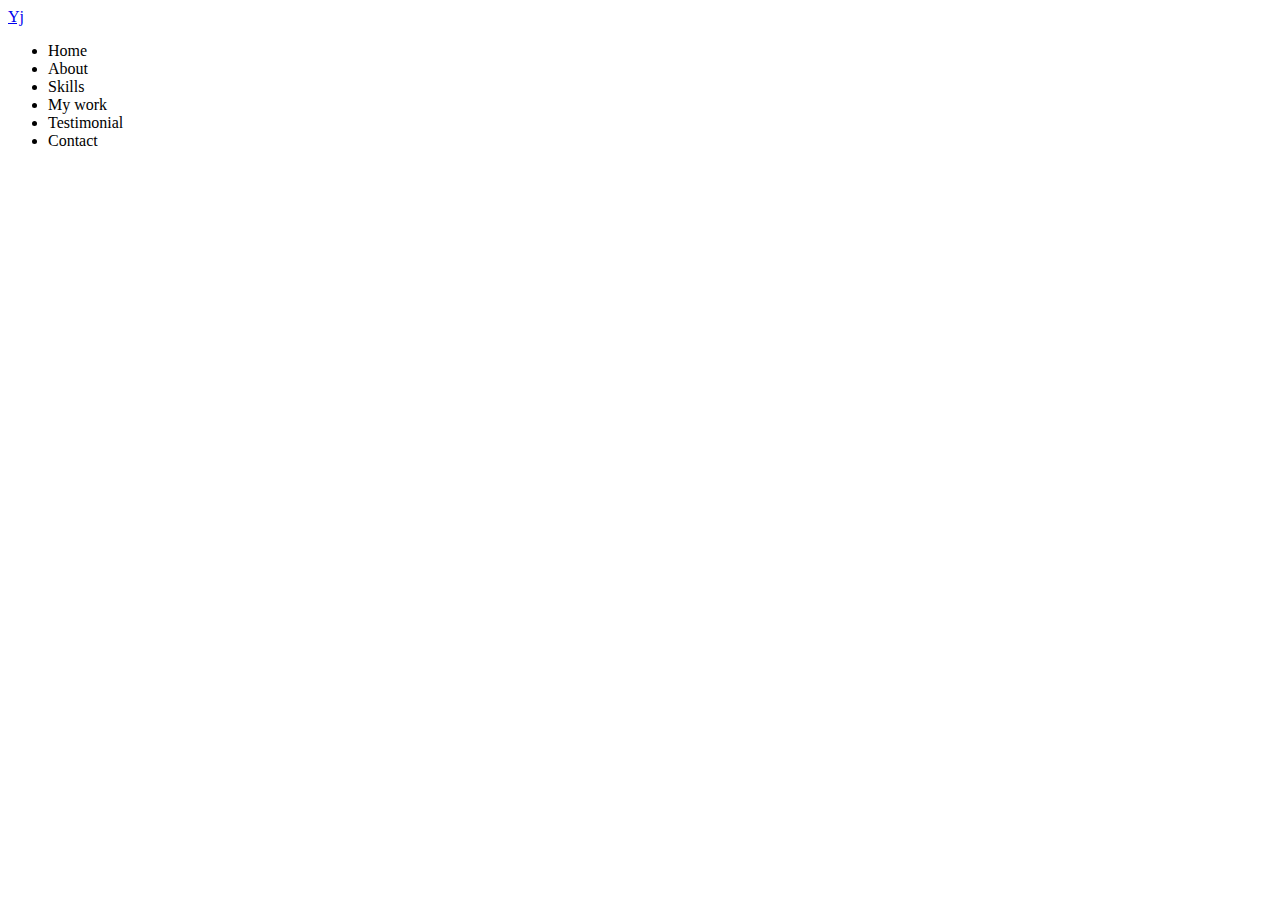
==== index2.html @ c0661dc7 "HTML : navbar" ====
<!DOCTYPE html>
<html lang="en">
  <head>
    <meta charset="UTF-8" />
    <meta name="viewport" content="width=device-width, initial-scale=1.0" />
    <title>Document</title>
  </head>
  <body>
    <!-- Navbar -->
    <nav id="id=navbar">
      <div class="navbar__logo"></div>
      <i class="a.jpg"></i>
      <a href="#">Yj</a>
      <ul class="navbar__menu">
        <li class="navbar__menu__item">Home</li>
        <li class="navbar__menu__item">About</li>
        <li class="navbar__menu__item">Skills</li>
        <li class="navbar__menu__item">My work</li>
        <li class="navbar__menu__item">Testimonial</li>
        <li class="navbar__menu__item">Contact</li>
      </ul>
    </nav>
    <!--  About -->
    <section id="About"></section>
    <!-- Skills -->
    <section id="skills"></section>
    <!-- Work -->
    <section id="work"></section>
    <!-- Testimaonials -->
    <section id="testimonials"></section>
    <!-- Contact -->
    <section id="contact"></section>
  </body>
</html>
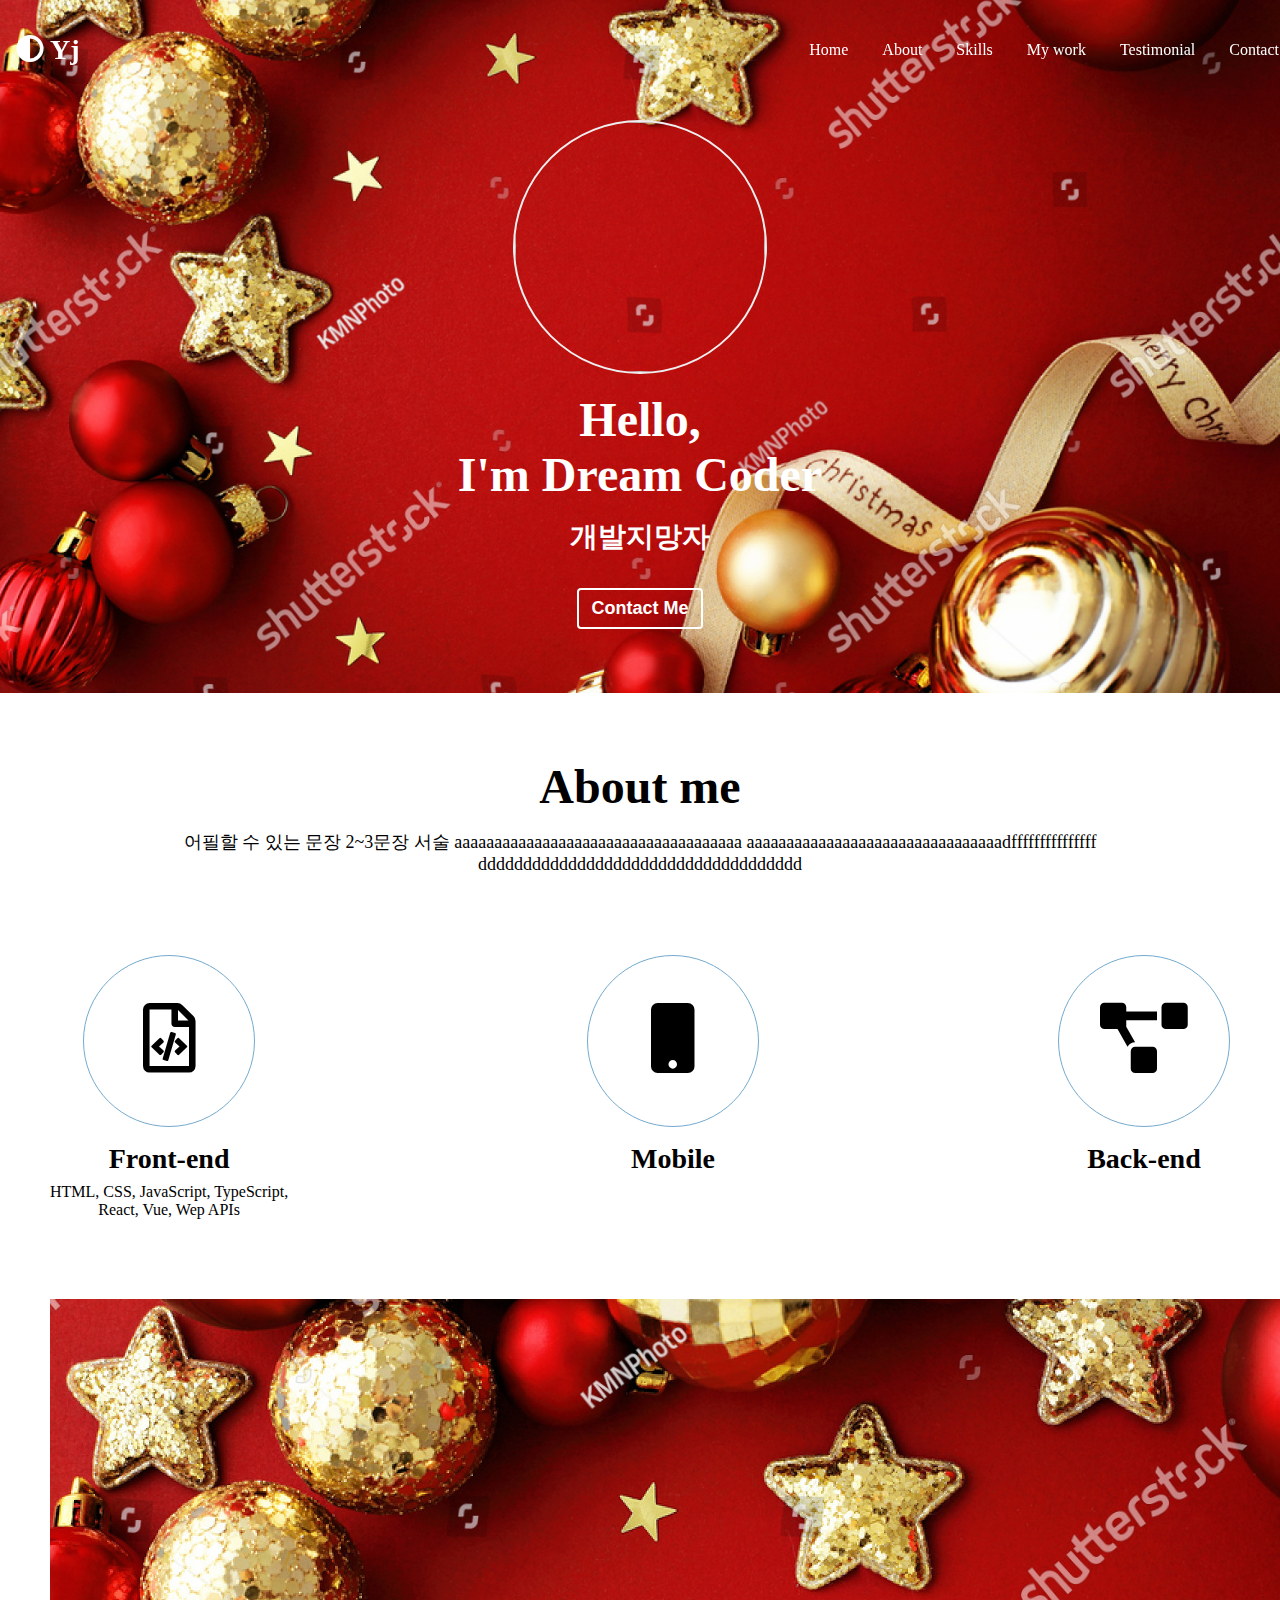
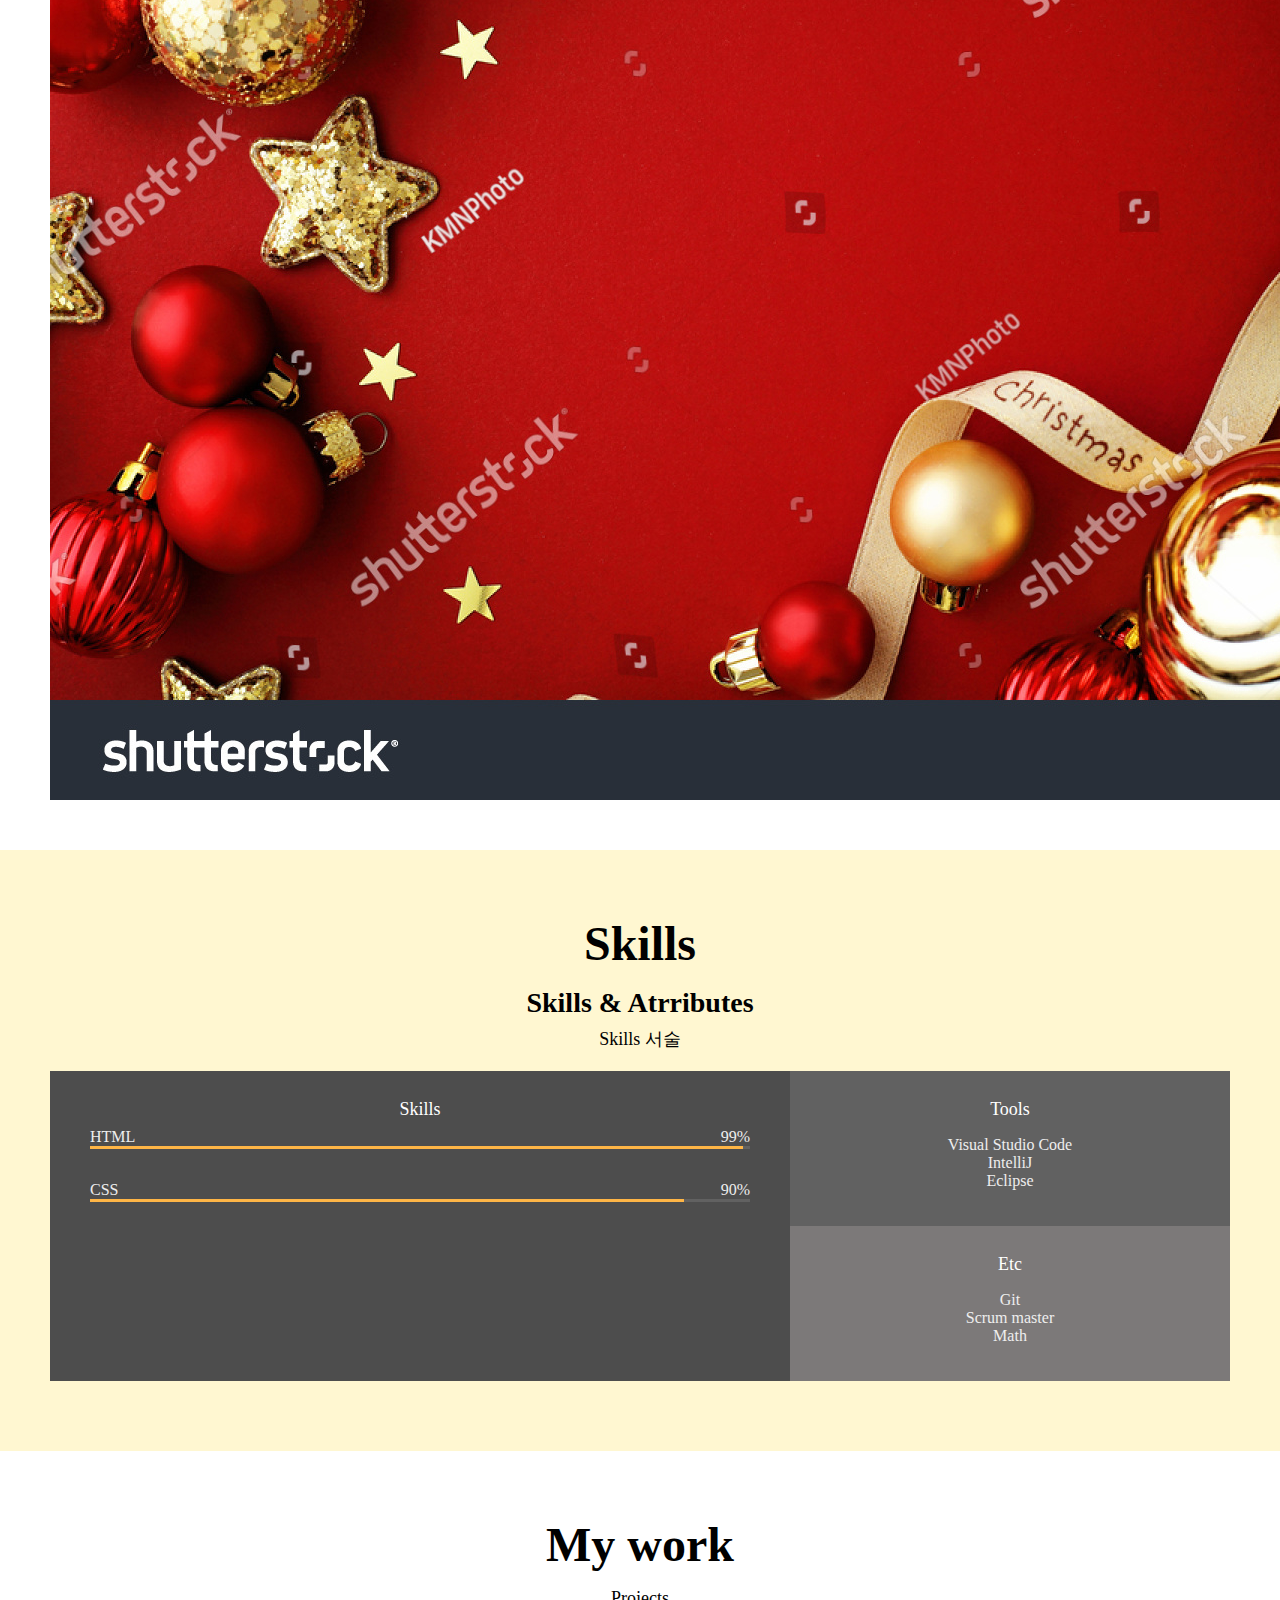
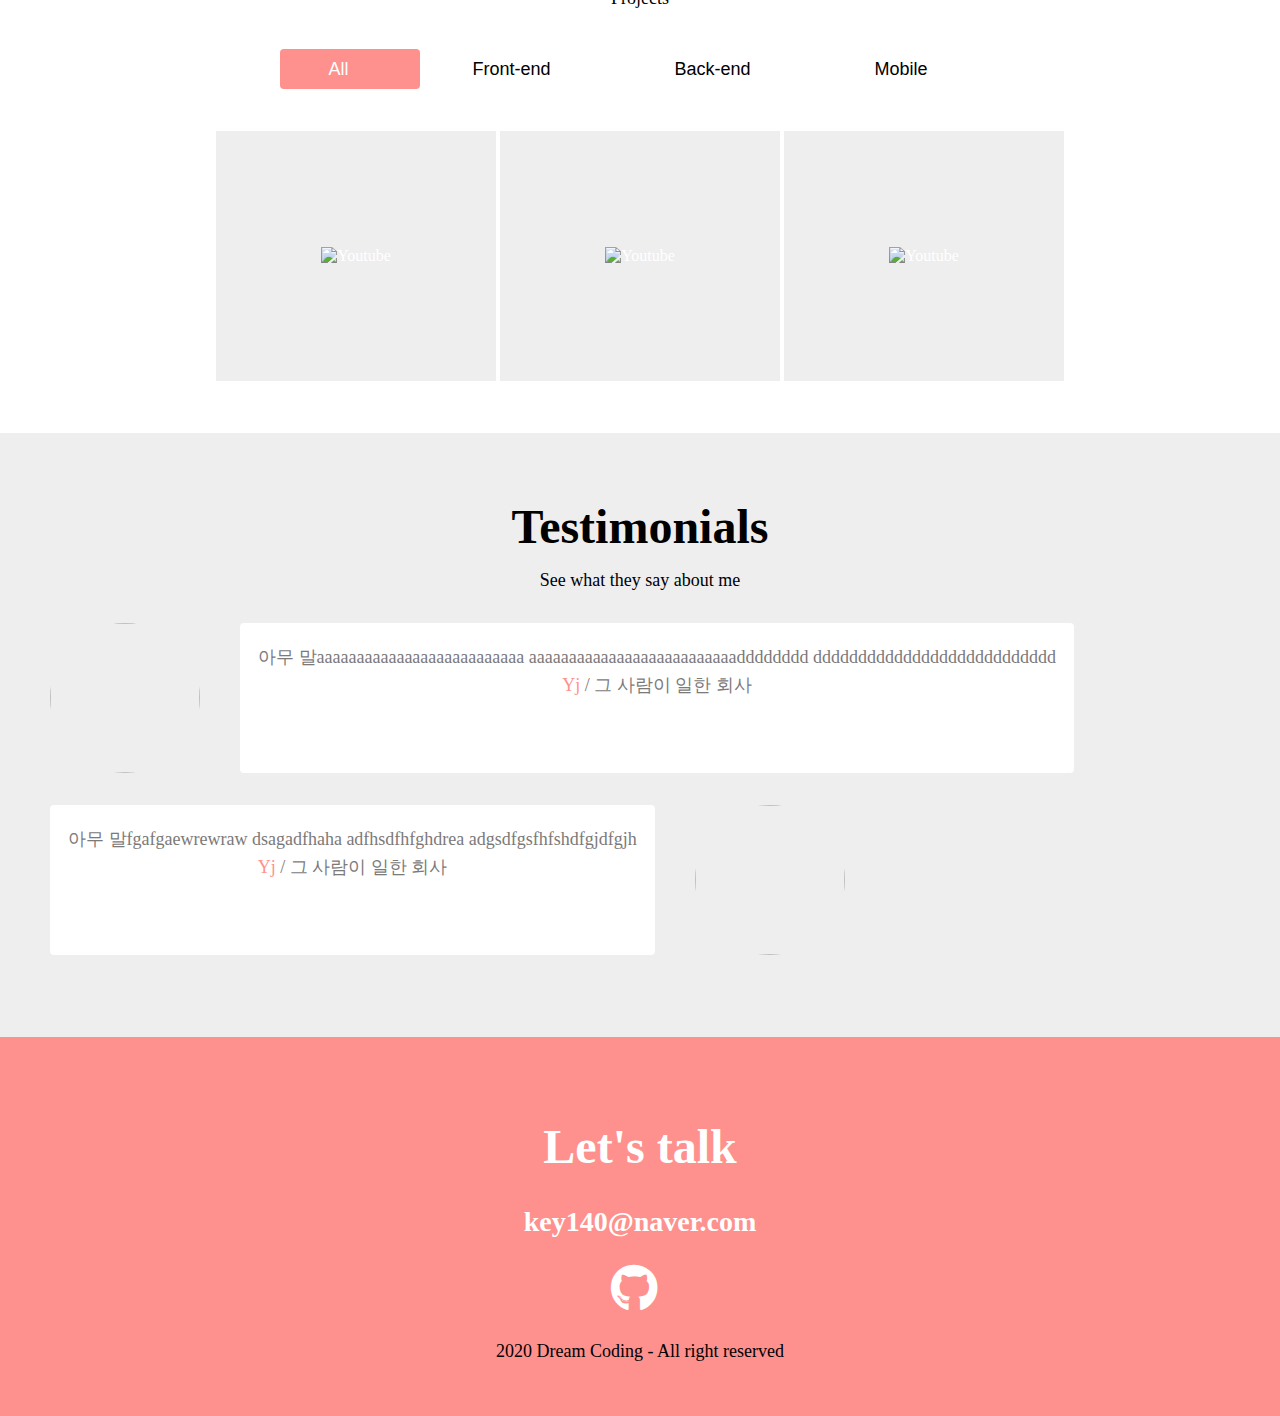
==== commit 8e28e233: "javascript 미적용" ====
--- a/index2.html
+++ b/index2.html
@@ -1,34 +1,247 @@
 <!DOCTYPE html>
 <html lang="en">
+  <link rel="stylesheet" href="style.css" />
+  <script src="main.js"></script>
   <head>
     <meta charset="UTF-8" />
     <meta name="viewport" content="width=device-width, initial-scale=1.0" />
+    <link
+      rel="stylesheet"
+      href="https://cdnjs.cloudflare.com/ajax/libs/font-awesome/5.8.2/css/all.min.css"
+    />
     <title>Document</title>
   </head>
   <body>
     <!-- Navbar -->
-    <nav id="id=navbar">
-      <div class="navbar__logo"></div>
-      <i class="a.jpg"></i>
-      <a href="#">Yj</a>
-      <ul class="navbar__menu">
-        <li class="navbar__menu__item">Home</li>
-        <li class="navbar__menu__item">About</li>
-        <li class="navbar__menu__item">Skills</li>
-        <li class="navbar__menu__item">My work</li>
-        <li class="navbar__menu__item">Testimonial</li>
-        <li class="navbar__menu__item">Contact</li>
-      </ul>
+    <nav id="navbar">
+      <div class="navbar__logo">
+        <i class="fas fa-adjust"></i>
+        <!-- 로고입력이 안되는 이유? -->
+        <a href="#">Yj</a>
+      </div>
+      <div class="navbar__menu">
+        <ul class="navbar__menu">
+          <li class="navbar__menu__item active" data-link="#home">Home</li>
+          <li class="navbar__menu__item" data-link="#about">About</li>
+          <li class="navbar__menu__item" data-link="#skills">Skills</li>
+          <li class="navbar__menu__item" data-link="#work">My work</li>
+          <li class="navbar__menu__item" data-link="#testimonials">
+            Testimonial
+          </li>
+          <li class="navbar__menu__item" data-link="#contact">Contact</li>
+        </ul>
+      </div>
+
+      <!-- Toggle button -->
+      <button class="navbar__toggle-btn">
+        <i class="fas fa-bars"></i>
+      </button>
     </nav>
+
+    <!-- Home -->
+    <section id="home">
+      <div class="home__container">
+        <img src="imgs/profile.png" alt=""Yj's profile photo""
+        class="home__avatar" />
+        <h1 class="home__title">Hello, <br />I'm Dream Coder</h1>
+        <h2 class="home_description">개발지망자</h2>
+        <button class="home__contact">Contact Me</button>
+      </div>
+    </section>
+
     <!--  About -->
-    <section id="About"></section>
+    <section id="About" class="section section__container">
+      <h1>About me</h1>
+      <p>
+        어필할 수 있는 문장 2~3문장 서술 aaaaaaaaaaaaaaaaaaaaaaaaaaaaaaaaaaaa
+        aaaaaaaaaaaaaaaaaaaaaaaaaaaaaaaadfffffffffffffff
+        dddddddddddddddddddddddddddddddddddd
+      </p>
+      <div class="about__majors">
+        <div class="major">
+          <div class="major__icon">
+            <i class="far fa-file-code"></i>
+          </div>
+          <h2 class="major__title">Front-end</h2>
+          <div class="major__description">
+            HTML, CSS, JavaScript, TypeScript,
+            <br />React, Vue, Wep APIs
+          </div>
+        </div>
+        <div class="major">
+          <div class="major__icon">
+            <i class="fas fa-mobile"></i>
+          </div>
+          <h2 class="major__title">Mobile</h2>
+          <div class="major__description"></div>
+        </div>
+        <div class="major">
+          <div class="major__icon">
+            <i class="fas fa-project-diagram"></i>
+          </div>
+          <!-- fontawesume에서 아이콘 검색 -->
+          <h2 class="major__title">Back-end</h2>
+          <div class="major__description"></div>
+        </div>
+      </div>
+      <div class="about__jobs">
+        <div class="job">
+          <img src="imgs/jobs로고.jpg" alt="" class="job__logo" />
+          <p class="job__name"></p>
+          <p class="job__period"></p>
+        </div>
+        <div class="job"></div>
+      </div>
+    </section>
     <!-- Skills -->
-    <section id="skills"></section>
+    <section id="skills" class="section">
+      <div class="section__container">
+        <h1>Skills</h1>
+        <h2>Skills & Atrributes</h2>
+        <p>Skills 서술</p>
+        <div class="skillset">
+          <div class="skillset__left">
+            <h3 class="skillset_title">Skills</h3>
+            <div class="skill">
+              <div class="skill__description">
+                <span>HTML</span>
+                <span>99%</span>
+                <!-- 스킬 숙련도 -->
+              </div>
+              <div class="skill__bar">
+                <div class="skill__value" style="width: 99%"></div>
+              </div>
+            </div>
+            <div class="skill">
+              <div class="skill__description">
+                <span>CSS</span>
+                <span>90%</span>
+                <!-- 스킬 숙련도 -->
+              </div>
+              <div class="skill__bar">
+                <div class="skill__value" style="width: 90%"></div>
+              </div>
+            </div>
+          </div>
+          <div class="skillset__right">
+            <div class="tools">
+              <h3 class="skillset_title">Tools</h3>
+              <ul class="tools__lists">
+                <!-- 잘하는 tools 작성 -->
+                <li><span>Visual Studio Code</span></li>
+                <li><span>IntelliJ</span></li>
+                <li><span>Eclipse</span></li>
+                <li><span></span></li>
+                <li><span></span></li>
+              </ul>
+            </div>
+            <div class="etc">
+              <h3 class="skillset_title">Etc</h3>
+              <ul class="etc__list">
+                <li><span>Git</span></li>
+                <li><span>Scrum master</span></li>
+                <li><span>Math</span></li>
+              </ul>
+            </div>
+          </div>
+        </div>
+      </div>
+    </section>
     <!-- Work -->
-    <section id="work"></section>
+    <section id="work" class="section">
+      <div class="section__container">
+        <h1>My work</h1>
+        <h3>Projects</h3>
+        <div class="work__categories">
+          <button class="category__btn selected" data-filter="*">
+            All<span class="category--count">8</span>
+          </button>
+          <button class="category__btn" data-filter="front-end">
+            Front-end<span class="category--count">3</span>
+          </button>
+          <button class="category__btn" data-filter="back-end">
+            Back-end<span class="category--count">3</span>
+          </button>
+          <button class="category__btn" data-filter="mobile">
+            Mobile<span class="category--count">2</span>
+          </button>
+        </div>
+
+        <div class="work__projects">
+          <a href="" class="project" target="blank" data-type="front-end">
+            <img src="img/projects/" alt="Youtube" />
+            <div class="project__img"></div>
+            <div class="project__description">
+              <h3>Youtube Site</h3>
+              <span>Clone coding with HTML and CSS</span>
+            </div>
+          </a>
+          <a href="" class="project" target="blank" data-type="back-end">
+            <img src="img/projects/" alt="Youtube" />
+            <div class="project__img"></div>
+            <div class="project__description">
+              <h3>Youtube Site</h3>
+              <span>Clone coding with HTML and CSS</span>
+            </div>
+          </a>
+          <a href="" class="project" target="blank" data-type="mobile">
+            <img src="img/projects/" alt="Youtube" />
+            <div class="project__img"></div>
+            <div class="project__description">
+              <h3>Youtube Site</h3>
+              <span>Clone coding with HTML and CSS</span>
+            </div>
+          </a>
+        </div>
+      </div>
+    </section>
     <!-- Testimaonials -->
-    <section id="testimonials"></section>
+    <section id="testimonials" class="section">
+      <div class="section__container">
+        <h1>Testimonials</h1>
+        <h3>See what they say about me</h3>
+        <div class="testimonials">
+          <div class="testimonial">
+            <img src="imgs/Testimonial/" alt="" class="testimonial__avatar" />
+            <div class="testimoial__speech-bubble">
+              <p>
+                아무 말aaaaaaaaaaaaaaaaaaaaaaaaaa
+                aaaaaaaaaaaaaaaaaaaaaaaaaadddddddd ddddddddddddddddddddddddddd
+              </p>
+              <p class="name"><a href="">Yj</a> / 그 사람이 일한 회사</p>
+            </div>
+          </div>
+          <div class="testimonial">
+            <div class="testimoial__speech-bubble">
+              <p>
+                아무 말fgafgaewrewraw dsagadfhaha adfhsdfhfghdrea
+                adgsdfgsfhfshdfgjdfgjh
+              </p>
+              <p class="name"><a href="">Yj</a> / 그 사람이 일한 회사</p>
+            </div>
+            <img src="imgs/Testimonial/" alt="" class="testimonial__avatar" />
+          </div>
+        </div>
+      </div>
+    </section>
     <!-- Contact -->
-    <section id="contact"></section>
+    <section id="contact" class="section">
+      <h1 class="contact__title">Let's talk</h1>
+      <h2 class="contact__email">key140@naver.com</h2>
+      <div class="contact_links">
+        <a href="https://github.com/AI-Jiny">
+          <i class="fab fa-github"></i>
+        </a>
+        <a href="#" target="_blank">
+          <i class="fa fa-linkedin-square"></i>
+        </a>
+      </div>
+      <p class="contact__rights">2020 Dream Coding - All right reserved</p>
+    </section>
+
+    <!-- Arrow up -->
+    <button class="arrow-up">
+      <i class="fas fa-arrow-up"></i>
+    </button>
   </body>
 </html>
--- a/style.css
+++ b/style.css
@@ -0,0 +1,557 @@
+/* Global */
+
+:root {
+  /* Color */
+  --color-white: #ffffff;
+  --color-light-white: #eeeeee;
+  --color-dark-white: #bdbdbd;
+  --color-pink: #fe918d;
+  --color-dark-pink: #ff6863;
+  --color-dark-grey: #4d4d4d;
+  --color-grey: #616161;
+  --color-light-grey: #7c7979;
+  --color-blue: #73aace;
+  --color-yellow: #fff7d1;
+  --color-orange: #feb546;
+  --color-black: #000000;
+
+  /* Font size */
+  --font-large: 48px;
+  --font-medium: 28px;
+  --font-regular: 18px;
+  --font-small: 16px;
+  --font-micro: 14px;
+
+  /* Font weight */
+  --weight-bold: 700;
+  --weight-semi-bold: 600;
+  --weight-regular: 400;
+  /* Size */
+  --size-border-radius: 4px;
+
+  /* Animation */
+  --animation-duration: 300ms;
+}
+/* Typography */
+h1 {
+  font-size: var(--font-large);
+  font-weight: var(--weight-bold);
+  color: var(--color-black);
+  margin: 16px 0px;
+}
+h2 {
+  font-size: var(--font-regular);
+  font-weight: var(--weight-semi-bold);
+}
+
+body {
+  margin: 0;
+  cursor: default;
+}
+
+a {
+  text-decoration: none;
+  color: var(--color-white);
+}
+
+ul {
+  list-style: none;
+  padding-left: 0;
+}
+
+button {
+  background-color: transparent;
+  cursor: pointer;
+  border: none;
+  outline: none;
+}
+/* Typography */
+
+h1 {
+  font-size: var(--font-large);
+  font-weight: var(--weight-bold);
+  color: var(--color-black);
+  margin: 16px 0px;
+}
+
+h2 {
+  font-size: var(--font-medium);
+  font-weight: var(--weight-semi-bold);
+  color: var(--color-black);
+  margin: 8px 0;
+}
+
+h3 {
+  font-size: var(--font-regular);
+  font-weight: var(--weight-regular);
+  color: var(--color-black);
+  margin: 8px 0;
+}
+
+p {
+  font-size: var(--font-regular);
+  font-weight: var(--weight-regular);
+  color: var(--color-black);
+  margin: 4px 0;
+}
+
+/* Navbar */
+
+#navbar {
+  position: fixed;
+  width: 100%;
+  display: flex;
+  justify-content: space-between;
+  background-color: transparent;
+  align-items: center;
+  color: var(--color-white);
+  padding: 16px;
+  background-color: transparent;
+  transition: all var(--animation-duration) ease-in;
+  z-index: 1;
+}
+
+#navbar.navbar--dark {
+  background-color: var(--color-pink);
+  padding: 8px;
+}
+
+.navbar__menu {
+  display: flex;
+}
+.navbar__logo {
+  font-size: var(--font-medium);
+  font-weight: var(--weight-semi-bold);
+}
+
+.navbar__menu__item {
+  padding: 8px 12px;
+  margin: 0 4px;
+  color: var(--color-white);
+  cursor: pointer;
+  border: 1px solid transparent;
+  border-radius: var(--size-border-radius);
+}
+
+.navbar__menu__item:hover {
+  border-color: var(--color-white);
+  background-color: var(--color-dark-pink);
+}
+
+.navbar__toggle-btn {
+  position: absolute;
+  top: 24px;
+  right: 32px;
+  font-size: 24px;
+  color: var(--color-white);
+  display: none;
+}
+/* Home */
+#home {
+  background: url("imgs/jobs로고.jpg") center/cover no-repeat;
+  padding: 40px;
+  padding-top: 120px;
+  text-align: center;
+}
+
+.home__avatar {
+  width: 250px;
+  height: 250px;
+  border-radius: 50%;
+  border: 2px solid var(--color-light-white);
+}
+
+.home__title,
+.home_description {
+  color: var(--color-white);
+}
+
+.home__contact {
+  color: var(--color-white);
+  font-size: var(--font-regular);
+  font-weight: var(--weight-bold);
+  margin: 24px;
+  padding: 8px 12px;
+  border: 2px solid white;
+  border-radius: var(--size-border-radius);
+}
+
+.home__contact:hover {
+  background-color: var(--color-orange);
+}
+
+/* Section common */
+.section {
+  padding: 50px;
+  text-align: center;
+  margin: auto;
+}
+.section__container {
+  max-width: 1200px;
+  margin: auto;
+}
+
+/* About */
+.about__majors {
+  display: flex;
+  justify-content: space-between;
+  margin: 80px 0;
+}
+.major__icon {
+  width: 170px;
+  height: 170px;
+  font-size: 70px;
+  line-height: 170px;
+  margin: auto;
+  border: 1px solid var(--color-blue);
+  border-radius: 50%;
+  margin-bottom: 16px;
+}
+.major__icon i {
+  transition: all 300ms ease;
+}
+
+.major__icon:hover i {
+  color: var(--color-pink);
+  transform: rotate(-30deg) scale(1.1);
+}
+.major__title,
+.major__description {
+  color: dark var(--color-dark-grey);
+}
+
+.major__description {
+  font-size: var(--font-small);
+}
+.job {
+  display: flex;
+  align-items: center;
+}
+.job__description {
+  margin: 0 16px;
+  text-align: left;
+}
+
+.job__name,
+.job__period {
+  color: light var(--color-light-grey);
+}
+
+.job__name {
+  font-size: var(--font-small);
+}
+.job__period {
+  font-size: var(--font-micro);
+}
+/* Skill */
+#skills {
+  background-color: var(--color-yellow);
+}
+
+.skillset {
+  display: flex;
+  background-color: var(--color-light-grey);
+  color: var(--color-light-white);
+  margin: 20px 0;
+}
+
+.skillset_title {
+  color: var(--color-white);
+}
+
+.skillset__left {
+  flex-basis: 60%;
+  background-color: var(--color-dark-grey);
+  padding: 20px 40px;
+}
+
+.skill {
+  margin-bottom: 32px;
+}
+
+.skill__description {
+  display: flex;
+  justify-content: space-between;
+}
+.skill__bar {
+  width: 100%;
+  height: 3px;
+  background-color: var(--color-grey);
+}
+
+.skill__value {
+  width: 70%;
+  height: 3px;
+  background-color: var(--color-orange);
+}
+
+.skillset__right {
+  flex-basis: 40%;
+}
+
+.tools {
+  background-color: var(--color-grey);
+}
+
+.tools,
+.etc {
+  padding: 20px;
+}
+
+/* Work */
+.work__categories {
+  margin: 40px;
+}
+.category__btn {
+  border: 1px solid dark var(--color-dark-white);
+  border-radius: var(--size-border-radius);
+  font-size: var(--font-regular);
+  padding: 8px 48px;
+}
+
+.category__btn.selected,
+.category__btn:hover {
+  background-color: var(--color-pink);
+  color: var(--color-white);
+}
+
+.category__btn.selected .category--count .category__btn:hover .category--count {
+  opacity: 1;
+  top: 0;
+}
+.category--count {
+  background-color: var(--color-orange);
+  border-radius: 50%;
+  color: var(--color-white);
+  width: 24px;
+  height: 24px;
+  line-height: 24px;
+  display: inline-block;
+  position: relative;
+  top: -20px;
+  left: 4px;
+  opacity: 0;
+  transition: all var(--animation-duration) ease-in;
+}
+
+.work__projects {
+  display: flex;
+  flex-wrap: wrap;
+  justify-content: center;
+  opacity: 1;
+  transition: all var(--animation-duration) ease-out;
+}
+
+.work__projects.anim-out {
+  opacity: 0;
+  transform: scale(0.96) translateY(40px);
+}
+
+.project {
+  position: relative;
+  display: flex;
+  justify-content: center;
+  align-items: center;
+  width: 280px;
+  height: 250px;
+  margin: 2px;
+  background-color: var(--color-light-white);
+}
+
+.project.invisible {
+  display: none;
+}
+
+.project__img {
+  max-width: 100%;
+  max-height: 100%;
+}
+
+.project__description {
+  position: absolute;
+  background-color: black;
+  display: flex;
+  flex-direction: column;
+  justify-content: center;
+  width: 100%;
+  height: 100%;
+  top: 0;
+  left: 0;
+  opacity: 0;
+  transform: translateY(10px);
+  transition: all var(--animation-duration) ease-in;
+}
+
+.project:hover .project__description {
+  opacity: 0.8;
+  transform: translateY(0px);
+}
+
+.project__description h3 {
+  color: var(--color-orange);
+}
+
+.project__description h3::after {
+  content: "";
+  display: block;
+  position: relative;
+  left: 50%;
+  width: 50px;
+  transform: translateX(-50%);
+  height: 2px;
+  margin-left: -12px;
+  margin-top: 8px;
+  background-color: var(--color-dark-white);
+}
+
+/* Testimonial */
+#testimonials {
+  background-color: var(--color-light-white);
+}
+
+.testimonial {
+  display: flex;
+  margin: 32px 0;
+}
+
+.testimonial {
+  display: flex;
+}
+.testimonial__avatar {
+  width: 150px;
+  height: 150px;
+  border-radius: 50%;
+}
+
+.testimonial__avatar:nth-child(odd) {
+  margin-right: 40px;
+}
+.testimonial__avatar:nth-child(even) {
+  margin-left: 40px;
+}
+
+.testimoial__speech-bubble {
+  padding: 18px;
+  background-color: var(--color-white);
+  border-radius: var(--size-border-radius);
+}
+
+.testimoial__speech-bubble p {
+  color: var(--color-light-grey);
+}
+
+.testimoial__speech-bubble a {
+  color: var(--color-pink);
+}
+
+/* Contact */
+#contact {
+  background-color: var(--color-pink);
+}
+
+.contact__title,
+.contact__email {
+  color: var(--color-white);
+}
+
+.contact__title {
+  margin: 32px 0;
+}
+
+.contact_links {
+  font-size: var(--font-large);
+  margin: 24px 0;
+  transition: all var(--animation-duration) ease-in;
+}
+
+.contact_links i:hover {
+  transform: scale(1.1);
+  color: var(--color-yellow);
+}
+
+/* Scroll */
+.arrow-up {
+  position: fixed;
+  bottom: 50px;
+  right: 50px;
+  width: 70px;
+  height: 70px;
+  font-size: 50px;
+  color: var(--color-white);
+  background-color: var(--color-pink);
+  border-radius: 50%;
+  opacity: 0;
+  pointer-events: none;
+  transition: all 300ms ease-in;
+}
+.arrow-up.visible {
+  display: block;
+  opacity: 1;
+  pointer-events: auto;
+}
+
+/* For below 768px screen width */
+@media screen and (max-width: 768px) {
+  :root {
+    /* Font size */
+    --font-large: 30px;
+    --font-medium: 18px;
+    --font-regular: 16px;
+    --font-small: 14px;
+    --font-micro: 12px;
+  }
+  .navbar__toggle-btn {
+    display: block;
+  }
+
+  #navbar {
+    flex-direction: column;
+    align-items: flex-start;
+    background-color: var(--color-pink);
+  }
+
+  #navbar.navbar--dark {
+    padding: 16px;
+  }
+
+  .navbar__menu {
+    flex-direction: column;
+    text-align: center;
+    width: 100%;
+    display: none;
+  }
+
+  .navbar__menu.open {
+    display: block;
+  }
+
+  .section {
+    padding: 16px;
+  }
+
+  .about__majors {
+    flex-direction: column;
+    margin-top: 30px;
+    margin-bottom: 0px;
+  }
+
+  .major {
+    margin-bottom: 30px;
+  }
+  .skillset {
+    flex-direction: column;
+  }
+
+  .category__btn {
+    padding: 8px;
+  }
+
+  .project {
+    flex-grow: 1;
+  }
+
+  .testimonial__avatar {
+    width: 80px;
+    height: 80px;
+  }
+}
